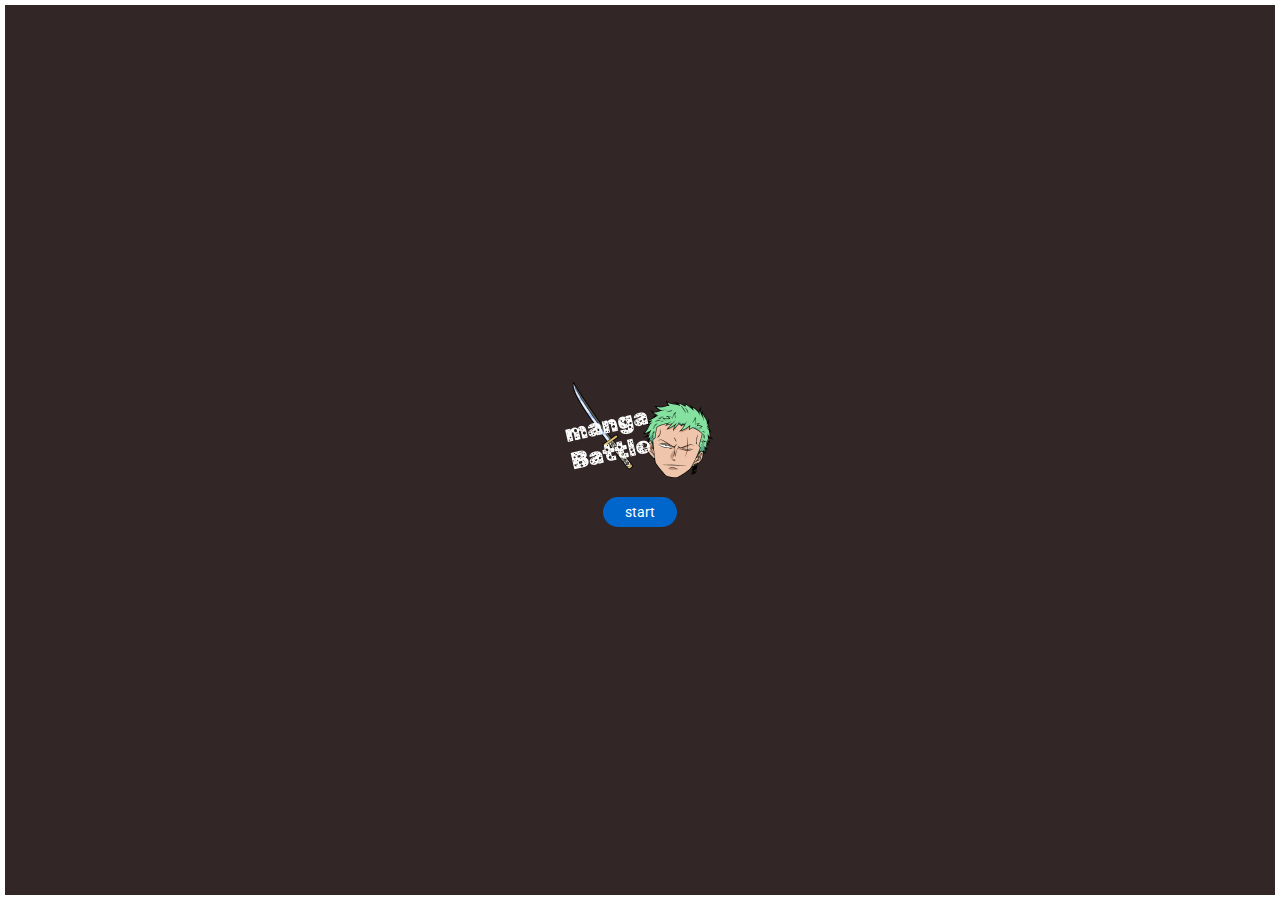
==== index.html @ 32b380d3 "rtghj" ====
<!DOCTYPE html>
<html lang="en">
<head>
    <meta charset="UTF-8">
    <meta name="viewport" content="width=device-width, initial-scale=1.0">
    <title>Document</title>
    <link rel="stylesheet" href="css/style.css">
</head>
<body>
    <div id="homePage">
        <div id="homePageGameLogo"></div>
        <button id="homePageStartBtn" class="gameBtn">start</button>
    </div>

    <div id="champSelectPage">
        <div id="champList">
        </div>
        <button id="champSelectBtnJ1" class="gameBtn">selectJ1</button>
        <button id="champSelectBtnJ2" class="gameBtn">selectJ2</button>
    </div>
    <div id="battlePage">
        <div id="player1" >
            <div id="player1Attack">  </div>
            <div id="player1Pv" class="playerPV"> Pv p1: </div>
            <div id="player1Name"> Name p1:</div>
        </div>
        <div id="player2" >
            <div id="player2Attack">  </div>
            <div id="player2Pv" class="playerPV">Pv p2: </div>
            <div id="player2Name">Name p2:</div>

        </div>
    </div>
    <div id="endBattlePage">
        <div id="winChamp"class="champ">
            <div id="winChampName"class="champName"></div>
            <div id="winChampImg"class="champImg "></div>
        </div>
    </div>
    
</body>
    <script src="js/app.js"></script>
</html>
---- css/style.css ----
@import url('https://fonts.googleapis.com/css2?family=Bebas+Neue&family=Koulen&family=Lato&family=Nunito&family=Playfair+Display:ital@1&family=Prata&family=Raleway:ital,wght@1,100&family=Roboto&family=Roboto+Condensed&family=Teko&display=swap');

*{
    padding: 0;
    margin: 0;
    box-sizing: border-box;
    font-family: Roboto, sans-serif;
}

.displayNone{
    display: none!important;
}

body{
    background: #322626;
    color: aliceblue;
}

#homePage{
    height: 100vh;
    width: 100vw;
    display: flex;
    align-items: center;
    flex-direction: column;
    justify-content: center;
    border: #fff solid 5px;
}
#battlePage{
    height: 100vh;
    width: 100vw;
    display: flex;
    align-items: center;
    flex-direction: column;
    justify-content: center;
    border: #fff solid 5px;
}
#endBattlePage{
    height: 100vh;
    width: 100vw;
    display: flex;
    align-items: center;
    flex-direction: column;
    justify-content: center;
    border: #fff solid 5px;
}

.playerPV{
  opacity: 0%;
}

#champSelectPage{
    height: 100vh;
    width: 100vw;
    display: flex;
    align-items: center;
    flex-direction: column;
    justify-content: center;
    gap: 50px;
}
#champList{
    width: 400px;
    display: flex;
    gap:20px;
    flex-wrap: wrap;
}
.champSelectCard{

    
    padding: 2px;
    border-radius: 500px;
    border: solid #0066cc00
}

.champSelectCard:hover{
    box-shadow: 0px 0px 10px 4px #000000;
    transition : 374ms;
    transform : scale(110%);
    padding: 2px;
    border-radius: 500px;
    border: solid #0066CC
}
@keyframes tilt-shaking {
    0% { transform: rotate(0deg); }
    25% { transform: rotate(5deg); }
    50% { transform: rotate(0eg); }
    75% { transform: rotate(-5deg); }
    100% { transform: rotate(0deg); }
  }
  .tremble{

  }
.champSelectJ1{    
    border: solid red 5px;
}
.champSelectJ2{
    
    border: solid blue 5px;
}


.inputchampSelectCard{
    display: none;
}

.inputchampSelectCard:checked + label
{    box-shadow: 0px 0px 10px 4px #000000;
    transition : 374ms;
    padding: 2px;
    border-radius: 500px;
    border: solid #8ab0d6;
}

.imageShake {
    animation: shake 0.82s cubic-bezier(.36,.07,.19,.97) both;
    transform: translate3d(0, 0, 0);
    animation-delay: 900ms;
    backface-visibility: hidden;
    perspective: 1000px;
  }
  
  @keyframes shake {
    



    10%, 90% {
      transform: translate3d(-1px, 0, 0);
    }
    
    20%, 80% {
      transform: translate3d(2px, 0, 0);
    }
  
    30%, 50%, 70% {
      transform: translate3d(-4px, 0, 0);
    }
  
    40%, 60% {
      transform: translate3d(4px, 0, 0);
    }
  }

  .imageShakeAttackJ2 {
    animation: shakeAttack2 0.82s  both;
    transform: translate3d(0, 0, 0);
    backface-visibility: hidden;
    perspective: 1000px;
  }
  
  @keyframes shakeAttack2 {
    10%{
      transform: translate3d(0, -10px, 0);
    }
    
    80% {
      transform: translate3d(0, 50px, 0);
    }
  
    90%  {
      transform: translate3d(0, -50px, 0);
    }
  
    100% {
      transform: translate3d(0, 0, 0);
    }
  }

  .imageShakeAttackJ1 {
    animation: shakeAttack1 0.82s  both;
    transform: translate3d(0, 0, 0);
    backface-visibility: hidden;
    perspective: 1000px;
  }
  
  @keyframes shakeAttack1 {
    10%{
      transform: translate3d(0, 10px, 0);
    }
    
    80% {
      transform: translate3d(0, -50px, 0);
    }
  
    90%  {
      transform: translate3d(0, 50px, 0);
    }
  
    100% {
      transform: translate3d(0, 0, 0);
    }
  }




button{

font-family: Roboto, sans-serif;

font-size: 14px;
color: #fff;
background: #0066cc;
padding: 5px 20px;
border: 2px solid #0066cc;
box-shadow: rgb(0, 0, 0) 0px 0px 0px 0px;
border-radius: 50px;
transition : 300ms;
transform: translateY(0);
display: flex;
flex-direction: row;
align-items: center;
cursor: pointer;
}

button:hover{

transition : 300ms;
padding: 10px 20px;
transform : translateY(-0px);
background: white;
color: #0066cc;
border: solid 2px #0066cc;
}





.atteckAsset{
 
	animation: atteckAssetAnim 1s both; animation-delay: 800ms;
}

@keyframes atteckAssetAnim {
  10%{
    opacity: 0%;
   
    transform: translate3d(0, 10px, 0);
  }
  
  
20% {
    opacity: 100%;
    transform: translate3d(0, 0, 0);
  }

  90% {
    opacity: 100%;
    transform: translate3d(0, 0, 0)
    scale(160%);
  }

  100% {
    opacity: 0%;
    transform: translate3d(0, 10px, 0);
    scale(100%);

  }
}
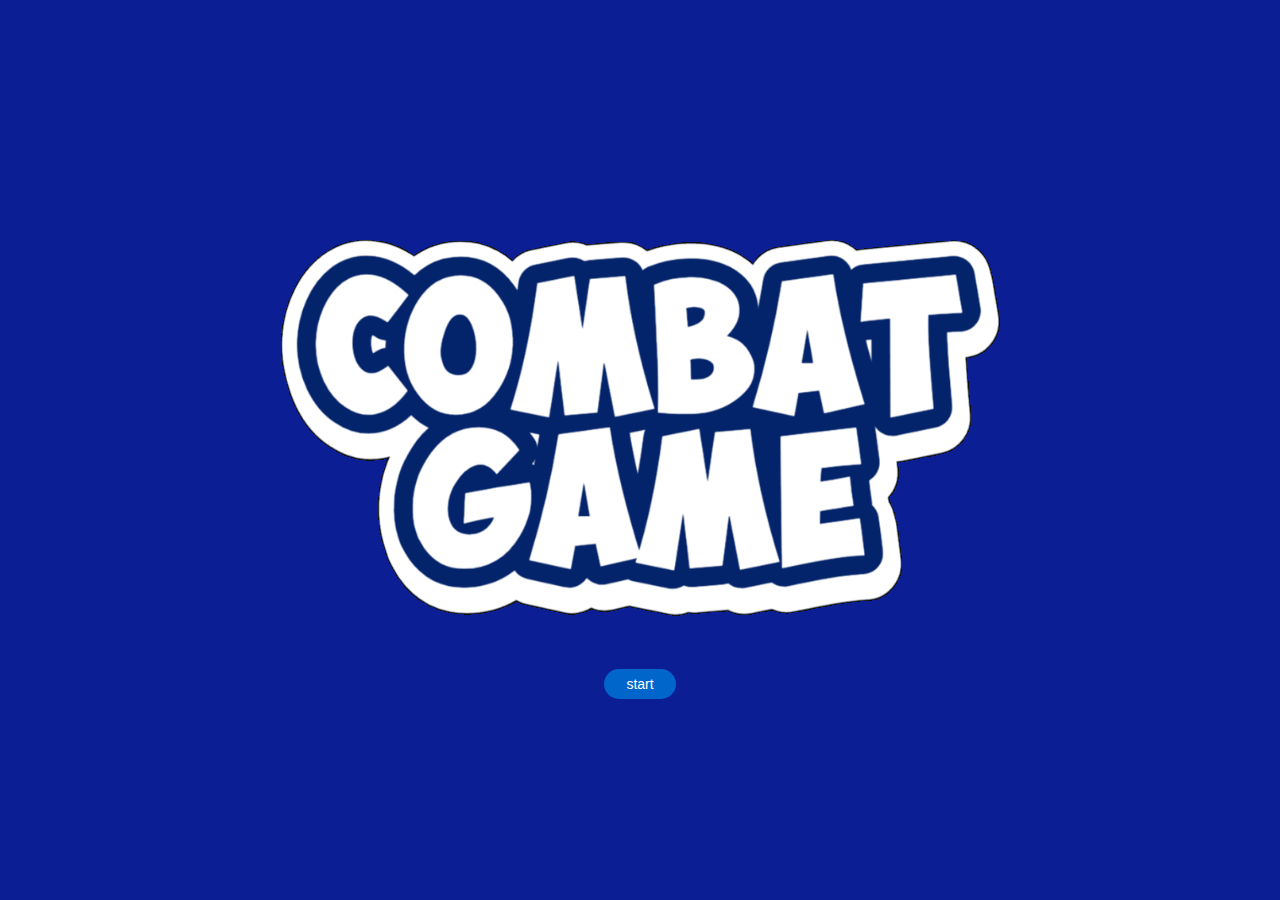
==== commit 88e9ee2c: "erge" ====
--- a/index.html
+++ b/index.html
@@ -21,20 +21,24 @@
     <div id="battlePage">
         <div id="player1" >
             <div id="player1Attack">  </div>
-            <div id="player1Pv" class="playerPV"> Pv p1: </div>
-            <div id="player1Name"> Name p1:</div>
+            <div id="player1Pv" class="playerPV">  l </div>
+            <div id="player1Name">  </div>
         </div>
         <div id="player2" >
             <div id="player2Attack">  </div>
-            <div id="player2Pv" class="playerPV">Pv p2: </div>
-            <div id="player2Name">Name p2:</div>
+            <div id="player2Pv" class="playerPV">   l</div>
+            <div id="player2Name">   </div>
 
         </div>
     </div>
     <div id="endBattlePage">
         <div id="winChamp"class="champ">
+            <img src="img/winner.gif" alt="">
             <div id="winChampName"class="champName"></div>
             <div id="winChampImg"class="champImg "></div>
+            <button id="tryagain" onclick="actualiserPage()"><img src="img/try-again.gif" alt=""></button>
+            
+
         </div>
     </div>
     
--- a/css/style.css
+++ b/css/style.css
@@ -1,6 +1,10 @@
 
 @import url('https://fonts.googleapis.com/css2?family=Bebas+Neue&family=Koulen&family=Lato&family=Nunito&family=Playfair+Display:ital@1&family=Prata&family=Raleway:ital,wght@1,100&family=Roboto&family=Roboto+Condensed&family=Teko&display=swap');
-
+@font-face {
+  font-family: 'Act_Of_Rejection';
+  src: url('fonts/Act_Of_Rejection.ttf') format('truetype');
+  /* Ajoutez des règles supplémentaires pour spécifier les différents formats de police si nécessaire */
+}
 *{
     padding: 0;
     margin: 0;
@@ -13,8 +17,8 @@
 }
 
 body{
-    background: #322626;
-    color: aliceblue;
+    background: #0c1e93;
+    color: aliceblue; overflow: hidden;
 }
 
 #homePage{
@@ -23,17 +27,18 @@
     display: flex;
     align-items: center;
     flex-direction: column;
-    justify-content: center;
-    border: #fff solid 5px;
+    justify-content: center; overflow: hidden;
+ 
 }
 #battlePage{
     height: 100vh;
     width: 100vw;
     display: flex;
     align-items: center;
-    flex-direction: column;
+    gap: 300px;
     justify-content: center;
-    border: #fff solid 5px;
+        overflow: hidden;
+
 }
 #endBattlePage{
     height: 100vh;
@@ -41,8 +46,8 @@
     display: flex;
     align-items: center;
     flex-direction: column;
-    justify-content: center;
-    border: #fff solid 5px;
+    justify-content: center; overflow: hidden;
+
 }
 
 .playerPV{
@@ -73,30 +78,17 @@
 }
 
 .champSelectCard:hover{
-    box-shadow: 0px 0px 10px 4px #000000;
+ 
     transition : 374ms;
     transform : scale(110%);
     padding: 2px;
-    border-radius: 500px;
-    border: solid #0066CC
-}
-@keyframes tilt-shaking {
-    0% { transform: rotate(0deg); }
-    25% { transform: rotate(5deg); }
-    50% { transform: rotate(0eg); }
-    75% { transform: rotate(-5deg); }
-    100% { transform: rotate(0deg); }
-  }
-  .tremble{
-
-  }
-.champSelectJ1{    
-    border: solid red 5px;
-}
-.champSelectJ2{
-    
-    border: solid blue 5px;
-}
+
+}
+#champImgJ1{
+  transform: scale(-1, 1);
+}
+
+
 
 
 .inputchampSelectCard{
@@ -104,17 +96,70 @@
 }
 
 .inputchampSelectCard:checked + label
-{    box-shadow: 0px 0px 10px 4px #000000;
+{ 
     transition : 374ms;
     padding: 2px;
-    border-radius: 500px;
-    border: solid #8ab0d6;
-}
+    animation: shakea 0.82s cubic-bezier(.36,.07,.19,.97) both;
+}
+
+
+
+
+@keyframes shakea {
+    
+
+100%{
+  transform: scale(130%);
+}
+
+  0%, 90% {
+    transform: translate3d(-1px, 0, 0) scale(130%);
+  }
+  
+  20%, 80% {
+    transform: translate3d(2px, 0, 0) scale(130%);
+  }
+
+  30%, 50%, 70% {
+    transform: translate3d(-4px, 0, 0) scale(130%);
+  }
+
+  40%, 60% {
+    transform: translate3d(4px, 0, 0) scale(130%);
+    ;
+    
+  }
+}
+
+
+
+
+
+
+
+
+
+
+
+
+
+
+
+#tryagain{
+  border: none;
+  background: none;
+}
+
+
+
+
+
+
 
 .imageShake {
     animation: shake 0.82s cubic-bezier(.36,.07,.19,.97) both;
     transform: translate3d(0, 0, 0);
-    animation-delay: 900ms;
+    animation-delay: 600ms;
     backface-visibility: hidden;
     perspective: 1000px;
   }
@@ -124,7 +169,7 @@
 
 
 
-    10%, 90% {
+    0%, 90% {
       transform: translate3d(-1px, 0, 0);
     }
     
@@ -150,19 +195,32 @@
   
   @keyframes shakeAttack2 {
     10%{
-      transform: translate3d(0, -10px, 0);
-    }
-    
-    80% {
-      transform: translate3d(0, 50px, 0);
-    }
-  
-    90%  {
-      transform: translate3d(0, -50px, 0);
-    }
-  
+      
+      transform: translate3d(-10px, 0, 0),
+      rotateZ(0deg);
+    }
+    20% {
+      
+      transform: translate3d( 60px, 0, 0)
+      rotateZ(0deg);
+    }
+    60% {
+      
+      transform: translate3d( 60px, 0, 0)
+      rotateZ(-40deg);
+    }
+    70%  {
+      transform: translate3d( -280px, 0, 0)
+      rotateZ(-40deg);
+    }
+
+    80%  {
+      
+      transform: translate3d( -300px, 0, 0)
+      rotateZ(0deg);
+    }
     100% {
-      transform: translate3d(0, 0, 0);
+      transform: translate3d( 0, 0, 0);
     }
   }
 
@@ -173,30 +231,42 @@
     perspective: 1000px;
   }
   
+
   @keyframes shakeAttack1 {
     10%{
-      transform: translate3d(0, 10px, 0);
-    }
-    
-    80% {
-      transform: translate3d(0, -50px, 0);
-    }
-  
-    90%  {
-      transform: translate3d(0, 50px, 0);
-    }
-  
+      
+      transform: translate3d(10px, 0, 0),
+      rotateZ(0deg);
+    }
+    20% {
+      
+      transform: translate3d( -60px, 0, 0)
+      rotateZ(0deg);
+    }
+    60% {
+      
+      transform: translate3d( -60px, 0, 0)
+      rotateZ(40deg);
+    }
+    70%  {
+      transform: translate3d( 280px, 0, 0)
+      rotateZ(40deg);
+    }
+
+    80%  {
+      
+      transform: translate3d( 300px, 0, 0)
+      rotateZ(0deg);
+    }
     100% {
-      transform: translate3d(0, 0, 0);
-    }
-  }
-
-
+      transform: translate3d( 0, 0, 0);
+    }
+  }
 
 
 button{
 
-font-family: Roboto, sans-serif;
+font-family: Act_Of_Rejection, sans-serif;
 
 font-size: 14px;
 color: #fff;
@@ -230,6 +300,7 @@
 .atteckAsset{
  
 	animation: atteckAssetAnim 1s both; animation-delay: 800ms;
+  font-family: 'Act_Of_Rejection',sans-serif;
 }
 
 @keyframes atteckAssetAnim {
@@ -242,7 +313,6 @@
   
 20% {
     opacity: 100%;
-    transform: translate3d(0, 0, 0);
   }
 
   90% {
@@ -254,7 +324,6 @@
   100% {
     opacity: 0%;
     transform: translate3d(0, 10px, 0);
-    scale(100%);
-
+    
   }
 }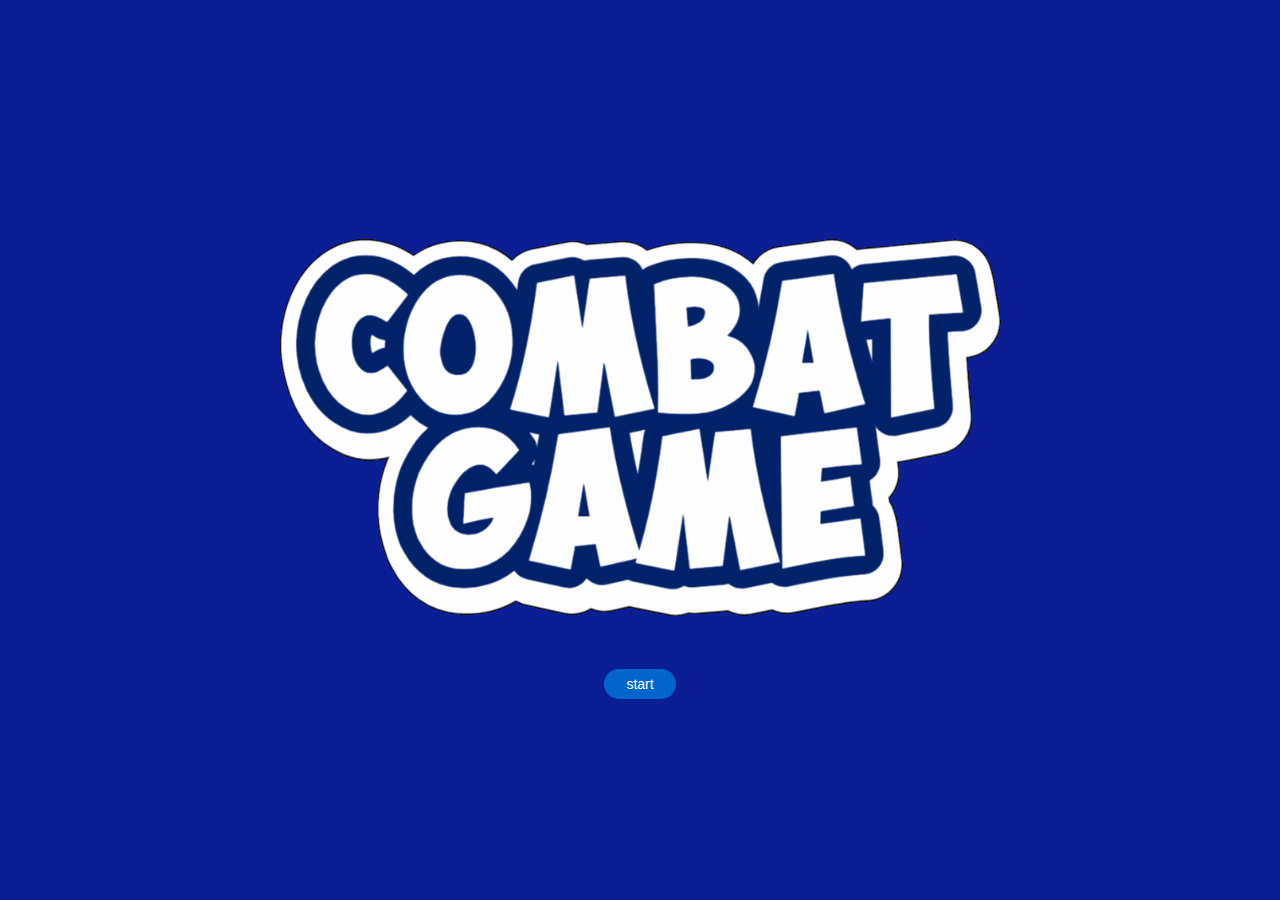
==== commit 124e4a00: "Update index.html" ====
--- a/index.html
+++ b/index.html
@@ -2,7 +2,7 @@
 <html lang="en">
 <head>
     <meta charset="UTF-8">
-    <meta name="viewport" content="width=device-width, initial-scale=1.0">
+    
     <title>Document</title>
     <link rel="stylesheet" href="css/style.css">
 </head>
@@ -15,8 +15,8 @@
     <div id="champSelectPage">
         <div id="champList">
         </div>
-        <button id="champSelectBtnJ1" class="gameBtn">selectJ1</button>
-        <button id="champSelectBtnJ2" class="gameBtn">selectJ2</button>
+        <button id="champSelectBtnJ1" class="gameBtn">J1</button>
+        <button id="champSelectBtnJ2" class="gameBtn">J2</button>
     </div>
     <div id="battlePage">
         <div id="player1" >
@@ -34,7 +34,6 @@
     <div id="endBattlePage">
         <div id="winChamp"class="champ">
             <img src="img/winner.gif" alt="">
-            <div id="winChampName"class="champName"></div>
             <div id="winChampImg"class="champImg "></div>
             <button id="tryagain" onclick="actualiserPage()"><img src="img/try-again.gif" alt=""></button>
             
--- a/css/style.css
+++ b/css/style.css
@@ -61,13 +61,19 @@
     align-items: center;
     flex-direction: column;
     justify-content: center;
-    gap: 50px;
+  
 }
 #champList{
+
     width: 400px;
-    display: flex;
-    gap:20px;
-    flex-wrap: wrap;
+    height: 700px;
+    display: flex;
+    gap: 20px;
+    flex-wrap: nowrap;
+ 
+    flex-direction: column-reverse;
+    align-items: center;
+    overflow-y: scroll;
 }
 .champSelectCard{
 
@@ -103,6 +109,33 @@
 }
 
 
+
+/* Chrome, Edge and Safari */
+*::-webkit-scrollbar {
+  height: 20px;
+  width: 20px;
+}
+*::-webkit-scrollbar-track {
+  border-radius: 14px;
+  background-color: #ffffff40;
+ 
+}
+
+
+
+
+
+*::-webkit-scrollbar-thumb {
+  border-radius: 13px;
+  background-color: #ffffff;
+ 
+}
+
+#winChamp{
+display: flex;
+flex-direction: column;
+align-items: center;
+}
 
 
 @keyframes shakea {
@@ -326,4 +359,31 @@
     transform: translate3d(0, 10px, 0);
     
   }
+}
+#winChampImg img{
+
+transform:  scale(200%);
+	animation: win 1s both; animation-delay: 800ms;
+
+}
+
+@keyframes win {
+  10%{
+    opacity: 0%;
+   
+    transform: translate3d(0, 10px, 0);
+  }
+  
+  
+20% {
+    opacity: 100%;
+  }
+
+  90% {
+    opacity: 100%;
+    transform: translate3d(0, 0, 0)
+    scale(200%);
+  }
+
+
 }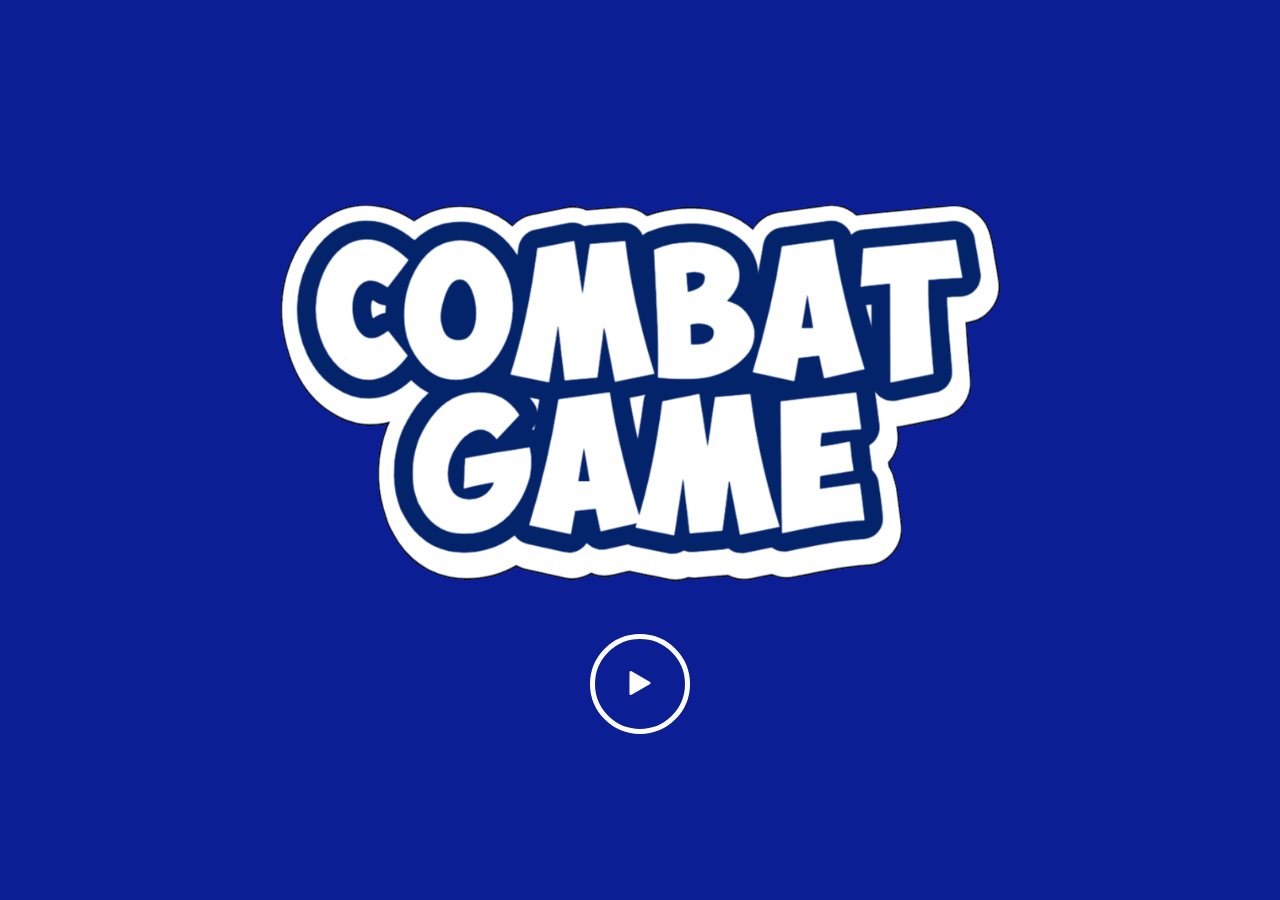
==== commit 9e33a600: "zc" ====
--- a/index.html
+++ b/index.html
@@ -9,7 +9,7 @@
 <body>
     <div id="homePage">
         <div id="homePageGameLogo"></div>
-        <button id="homePageStartBtn" class="gameBtn">start</button>
+        <button id="homePageStartBtn" class="gameBtn"><img src="img/play-24.png" alt=""></button>
     </div>
 
     <div id="champSelectPage">
@@ -21,7 +21,7 @@
     <div id="battlePage">
         <div id="player1" >
             <div id="player1Attack">  </div>
-            <div id="player1Pv" class="playerPV">  l </div>
+            <div id="player1Pv" class="playerPV">  l</div>
             <div id="player1Name">  </div>
         </div>
         <div id="player2" >
--- a/css/style.css
+++ b/css/style.css
@@ -61,26 +61,26 @@
     align-items: center;
     flex-direction: column;
     justify-content: center;
+    gap:30px;
   
 }
 #champList{
-
-    width: 400px;
-    height: 700px;
-    display: flex;
     gap: 20px;
-    flex-wrap: nowrap;
- 
-    flex-direction: column-reverse;
-    align-items: center;
+
+    display: grid;
+    grid-template-columns: repeat(5, 1fr);
+    grid-template-rows: repeat(1, 1fr);
+    grid-column-gap: 20px;
+    grid-row-gap: 20px;
+    padding: 30px;
+  overflow-x: hidden;
     overflow-y: scroll;
+    align-items: baseline;
 }
 .champSelectCard{
-
-    
     padding: 2px;
     border-radius: 500px;
-    border: solid #0066cc00
+    border: solid #0066cc00;
 }
 
 .champSelectCard:hover{
@@ -93,7 +93,9 @@
 #champImgJ1{
   transform: scale(-1, 1);
 }
-
+#champSelectBtnJ2{
+  background-color: red;
+}
 
 
 
@@ -101,8 +103,9 @@
     display: none;
 }
 
-.inputchampSelectCard:checked + label
+.inputchampSelectCard:checked + label img
 { 
+  
     transition : 374ms;
     padding: 2px;
     animation: shakea 0.82s cubic-bezier(.36,.07,.19,.97) both;
@@ -118,11 +121,42 @@
 *::-webkit-scrollbar-track {
   border-radius: 14px;
   background-color: #ffffff40;
- 
-}
-
-
-
+}
+
+.inputchampSelectCard:checked + label .vignette
+{
+display: flex;
+z-index: 1;
+transition: 500ms;
+
+
+}
+
+
+
+.J1bg{
+  background-color: rgb(9, 188, 93);
+}
+.J2bg{
+  background-color: red;
+}
+
+
+
+.vignette{
+  text-align: center;
+  align-items: center;
+  justify-content: center;
+  display: none;
+  position: absolute;
+  width: 50px;
+  height: 50px;  align-items: center;
+  justify-content: center;
+  background-color: rgb(9, 188, 93);
+  border-radius: 70px;
+  font-weight: 1000;
+  font-size: x-large;
+}
 
 
 *::-webkit-scrollbar-thumb {
@@ -135,6 +169,7 @@
 display: flex;
 flex-direction: column;
 align-items: center;
+gap:100px
 }
 
 
@@ -142,23 +177,23 @@
     
 
 100%{
-  transform: scale(130%);
+  transform: scale(110%);
 }
 
   0%, 90% {
-    transform: translate3d(-1px, 0, 0) scale(130%);
+    transform: translate3d(-1px, 0, 0) scale(100%);
   }
   
   20%, 80% {
-    transform: translate3d(2px, 0, 0) scale(130%);
+    transform: translate3d(2px, 0, 0) scale(100%);
   }
 
   30%, 50%, 70% {
-    transform: translate3d(-4px, 0, 0) scale(130%);
+    transform: translate3d(-4px, 0, 0) scale(100%);
   }
 
   40%, 60% {
-    transform: translate3d(4px, 0, 0) scale(130%);
+    transform: translate3d(4px, 0, 0) scale(100%);
     ;
     
   }
@@ -176,11 +211,19 @@
 
 
 
+
+
+#tryagain img{
+  width: 800%;
+}
 
 
 #tryagain{
   border: none;
   background: none;
+  display: flex;
+  z-index: 1;
+  justify-content: center;
 }
 
 
@@ -298,37 +341,29 @@
 
 
 button{
-
-font-family: Act_Of_Rejection, sans-serif;
-
-font-size: 14px;
+  width: 100px;
+  height: 100px;
+font-size: 2rem;
 color: #fff;
-background: #0066cc;
+background: #0c1e93;
 padding: 5px 20px;
-border: 2px solid #0066cc;
-box-shadow: rgb(0, 0, 0) 0px 0px 0px 0px;
+border: 5px solid white;
 border-radius: 50px;
-transition : 300ms;
-transform: translateY(0);
-display: flex;
-flex-direction: row;
-align-items: center;
 cursor: pointer;
+font-weight: bold;
 }
 
 button:hover{
-
-transition : 300ms;
-padding: 10px 20px;
-transform : translateY(-0px);
+transition : 500ms;
+
 background: white;
-color: #0066cc;
-border: solid 2px #0066cc;
-}
-
-
-
-
+color: #0c1e93;
+border: solid 5px white;
+}
+
+#homePageStartBtn:hover img {
+  filter: brightness(0) saturate(100%) invert(17%) sepia(74%) saturate(5501%) hue-rotate(249deg) brightness(70%) contrast(127%);
+}
 
 .atteckAsset{
  
@@ -361,29 +396,13 @@
   }
 }
 #winChampImg img{
-
+transition: 100ms;  
 transform:  scale(200%);
-	animation: win 1s both; animation-delay: 800ms;
+animation: win 1s both; animation-delay: 800ms;
 
 }
 
 @keyframes win {
-  10%{
-    opacity: 0%;
-   
-    transform: translate3d(0, 10px, 0);
-  }
-  
-  
-20% {
-    opacity: 100%;
-  }
-
-  90% {
-    opacity: 100%;
-    transform: translate3d(0, 0, 0)
-    scale(200%);
-  }
 
 
 }